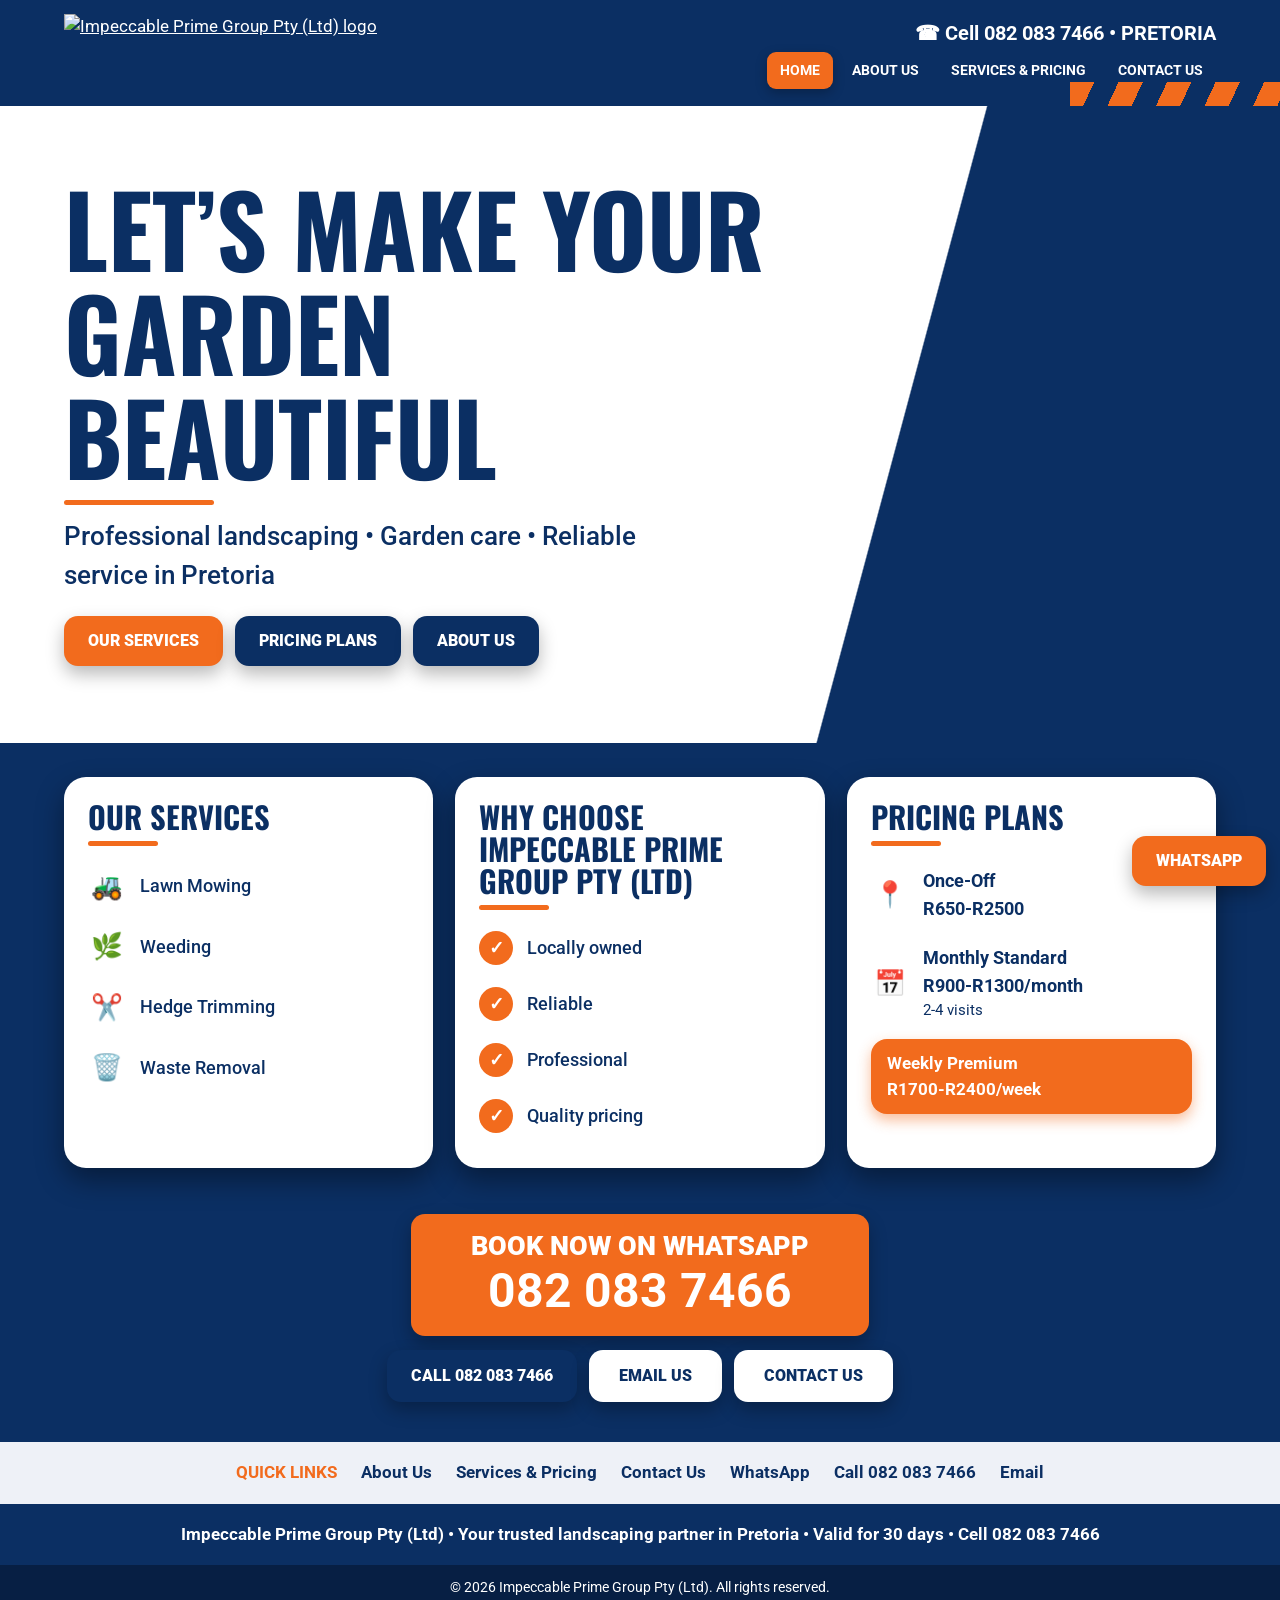
==== index.html @ f33c02d3 "Add files via upload" ====
<!DOCTYPE html>
<html lang="en"><head><meta charset="utf-8"><meta name="viewport" content="width=device-width,initial-scale=1">
<title>Impeccable Prime Group Pty (Ltd) | Pretoria</title><meta name="description" content="Professional landscaping, garden care and reliable service in Pretoria."><link rel="icon" href="images/logo.png">
<link href="https://fonts.googleapis.com/css2?family=Montserrat:wght@500;700;800&family=Oswald:wght@500;700&family=Roboto:wght@400;500;700;900&display=swap" rel="stylesheet">
<link rel="stylesheet" href="index.css"></head>
<body class="">

<header class="top dark"><a class="logo" href="index.html"><img src="images/logo-white.png" alt="Impeccable Prime Group Pty (Ltd) logo" data-zoom></a><div class="right"><a class="ph" href="tel:+27820837466">&#9742; Cell 082 083 7466 &bull; PRETORIA</a><div class="navwrap"><button class="burger" aria-label="Menu">&#9776;</button><nav class="nav"><a href="index.html" class="on">Home</a><a href="about.html">About Us</a><a href="services-pricing.html">Services &amp; Pricing</a><a href="contact.html">Contact Us</a></nav></div></div></header>
<section class="hero fade"><h1>Let&rsquo;s make your garden beautiful</h1><div class="bar"></div>
<p>Professional landscaping &bull; Garden care &bull; Reliable service in Pretoria</p>
<div class="btns"><a class="btn" href="services-pricing.html">Our Services</a><a class="btn navy" href="services-pricing.html#pricing">Pricing Plans</a><a class="btn navy" href="about.html">About Us</a></div></section>
<section class="panel"><div class="cards">
<div class="card fade"><h2>Our Services</h2><div class="bar"></div><ul>
<li><span class="ic">&#128668;</span>Lawn Mowing</li><li><span class="ic">&#127807;</span>Weeding</li><li><span class="ic">&#9986;&#65039;</span>Hedge Trimming</li><li><span class="ic">&#128465;&#65039;</span>Waste Removal</li></ul></div>
<div class="card fade"><h2>Why choose Impeccable Prime Group Pty (Ltd)</h2><div class="bar"></div><ul>
<li><span class="ck">&#10003;</span>Locally owned</li><li><span class="ck">&#10003;</span>Reliable</li><li><span class="ck">&#10003;</span>Professional</li><li><span class="ck">&#10003;</span>Quality pricing</li></ul></div>
<div class="card fade"><h2>Pricing Plans</h2><div class="bar"></div><ul>
<li><span class="ic">&#128205;</span><div><b>Once-Off</b><b>R650-R2500</b></div></li>
<li><span class="ic">&#128197;</span><div><b>Monthly Standard</b><b>R900-R1300/month</b><small>2-4 visits</small></div></li></ul>
<div class="pill">Weekly Premium<br>R1700-R2400/week</div></div></div></section>
<section class="cta fade"><a class="btn big" href="https://wa.me/27820837466" target="_blank" rel="noopener">Book now on WhatsApp<strong>082 083 7466</strong></a>
<div class="btns"><a class="btn navy" href="tel:+27820837466">Call 082 083 7466</a><a class="btn white" href="mailto:unitylaka@gmail.com">Email Us</a><a class="btn white" href="contact.html">Contact Us</a></div></section>
<div class="quick"><b>Quick links</b><a href="about.html">About Us</a><a href="services-pricing.html">Services &amp; Pricing</a><a href="contact.html">Contact Us</a><a href="https://wa.me/27820837466" target="_blank" rel="noopener">WhatsApp</a><a href="tel:+27820837466">Call 082 083 7466</a><a href="mailto:unitylaka@gmail.com">Email</a></div><a class="btn wa" href="https://wa.me/27820837466" target="_blank" rel="noopener">WhatsApp</a>
<footer class="foot">Impeccable Prime Group Pty (Ltd) &bull; Your trusted landscaping partner in Pretoria &bull; Valid for 30 days &bull; Cell 082 083 7466</footer>
<div class="copy">&copy; 2026 Impeccable Prime Group Pty (Ltd). All rights reserved.</div>
<script src="index.js"></script></body></html>
---- index.css ----
:root{--navy:#0B2F63;--orange:#F26B1D;--peach:#FDE3CF}
*{box-sizing:border-box;margin:0;padding:0}
html{scroll-behavior:smooth}
body{font:17px/1.5 Roboto,Arial,sans-serif;color:var(--navy);background:#fff}
h1,h2,h3{font-family:Oswald,'Arial Narrow',sans-serif;text-transform:uppercase;line-height:1.05}
.mont h1,.mont h2,.mont h3{font-family:Montserrat,Arial,sans-serif;font-weight:800}
img{max-width:100%;display:block}a{color:inherit}
img[data-zoom]{cursor:zoom-in}
.fade{opacity:0;transform:translateY(20px);transition:opacity .8s,transform .8s}.fade.show{opacity:1;transform:none}
.top{position:relative;display:grid;grid-template-columns:1fr auto 1fr;align-items:center;gap:14px;padding:14px 5%;background:var(--hbg,#fff);color:var(--htx,var(--navy));z-index:5}
.top.dark{--hbg:var(--navy);--htx:#fff}
.top .logo{grid-column:1}.top.mid .logo{grid-column:2;justify-self:center}
.logo img{height:78px;width:auto}
.top .right{grid-column:3;justify-self:end;display:flex;flex-direction:column;align-items:flex-end;gap:4px}
.nav{display:flex;gap:6px;flex-wrap:wrap;justify-content:flex-end}
.nav a{padding:8px 13px;border-radius:9px;text-decoration:none;font-weight:700;font-size:14px;text-transform:uppercase}
.nav a:hover,.nav a.on{background:var(--orange);color:#fff;box-shadow:0 4px 12px rgba(0,0,0,.25)}
.burger{display:none;background:var(--orange);color:#fff;border:0;border-radius:9px;font-size:24px;padding:4px 12px;box-shadow:0 4px 12px rgba(0,0,0,.25)}
@media(max-width:820px){.burger{display:block}.logo img{height:58px}
.nav{display:none;position:absolute;right:5%;top:100%;flex-direction:column;background:var(--hbg,#fff);padding:10px;border-radius:0 0 14px 14px;box-shadow:0 10px 24px rgba(0,0,0,.3);min-width:210px}.nav.open{display:flex}}
.btn{display:inline-flex;align-items:center;justify-content:center;gap:8px;padding:13px 24px;border-radius:14px;background:var(--orange);color:#fff;font-weight:900;text-decoration:none;text-transform:uppercase;box-shadow:0 8px 18px rgba(0,0,0,.28);transition:transform .2s,box-shadow .2s;border:0;cursor:pointer;font-size:1rem}
.btn:hover{transform:translateY(-3px);box-shadow:0 12px 24px rgba(0,0,0,.35)}
.btn.navy{background:var(--navy)}.btn.white{background:#fff;color:var(--navy)}
.btns{display:flex;flex-wrap:wrap;gap:12px}
.bar{width:150px;height:5px;border-radius:3px;background:var(--orange);margin:12px 0}
.quick{display:flex;flex-wrap:wrap;gap:8px 24px;justify-content:center;padding:18px 5%;font-weight:700;background:#eef1f7;color:var(--navy)}
.quick b{color:var(--orange);text-transform:uppercase}.quick a{text-decoration:none}.quick a:hover{color:var(--orange)}
.foot{background:var(--navy);color:#fff;text-align:center;padding:18px 5%;font-weight:700}
.foot span{color:var(--orange)}
.wa{position:fixed;right:14px;bottom:14px;z-index:20}
.lb{position:fixed;inset:0;background:rgba(0,0,0,.85);display:flex;align-items:center;justify-content:center;z-index:99;cursor:zoom-out;padding:16px}
.lb img{max-height:92vh;background:#fff;border-radius:10px}
@media(prefers-reduced-motion:reduce){.fade{transition:none;opacity:1;transform:none}html{scroll-behavior:auto}}

/* index page styles */
.top::after{content:"";position:absolute;right:0;bottom:0;width:210px;height:24px;background:repeating-linear-gradient(115deg,var(--orange) 0 22px,transparent 22px 44px);z-index:-1}
.ph{font-weight:700;font-size:1.25rem;text-decoration:none}
.hero{padding:clamp(30px,6vw,70px) 5% clamp(36px,6vw,80px);background:linear-gradient(105deg,#fff 0 68%,var(--navy) 68.1%)}
.hero h1{font-size:clamp(2.6rem,8.5vw,6.2rem);max-width:62%;color:var(--navy)}
.hero p{font-weight:500;font-size:clamp(1.05rem,2.4vw,1.6rem);max-width:640px;margin-bottom:22px}
.panel{background:var(--navy);padding:34px 5% 20px}
.cards{display:grid;grid-template-columns:repeat(auto-fit,minmax(270px,1fr));gap:22px;max-width:1200px;margin:auto}
.card{background:#fff;border-radius:22px;padding:24px;box-shadow:0 12px 28px rgba(0,0,0,.4)}
.card h2{font-size:1.9rem}.card .bar{width:70px;margin:8px 0 10px}
.card li{list-style:none;display:flex;align-items:center;gap:14px;padding:11px 0;font-weight:500;font-size:1.15rem}
.ic{flex:none;width:38px;text-align:center;font-size:1.6rem}
.ck{flex:none;width:34px;height:34px;border-radius:50%;background:var(--orange);color:#fff;display:grid;place-items:center;font-weight:900}
.card li b{display:block;font-weight:700}
.card small{display:block;font-weight:400;font-size:.95rem}
.pill{background:var(--orange);color:#fff;border-radius:16px;padding:12px 16px;font-weight:700;margin-top:6px;box-shadow:0 6px 14px rgba(242,107,29,.45)}
.cta{background:var(--navy);text-align:center;padding:26px 5% 40px}
.cta .btns{justify-content:center;margin-top:14px}
.big{flex-direction:column;gap:0;padding:16px clamp(20px,6vw,60px);font-size:clamp(1rem,3vw,1.7rem);line-height:1.2}
.big strong{font-size:clamp(1.6rem,6vw,3rem)}
.cta .btn.white{padding:14px 30px}

/* footer */
.copy{background:#071f44;color:#fff;text-align:center;padding:12px 5%;font-size:.9rem}
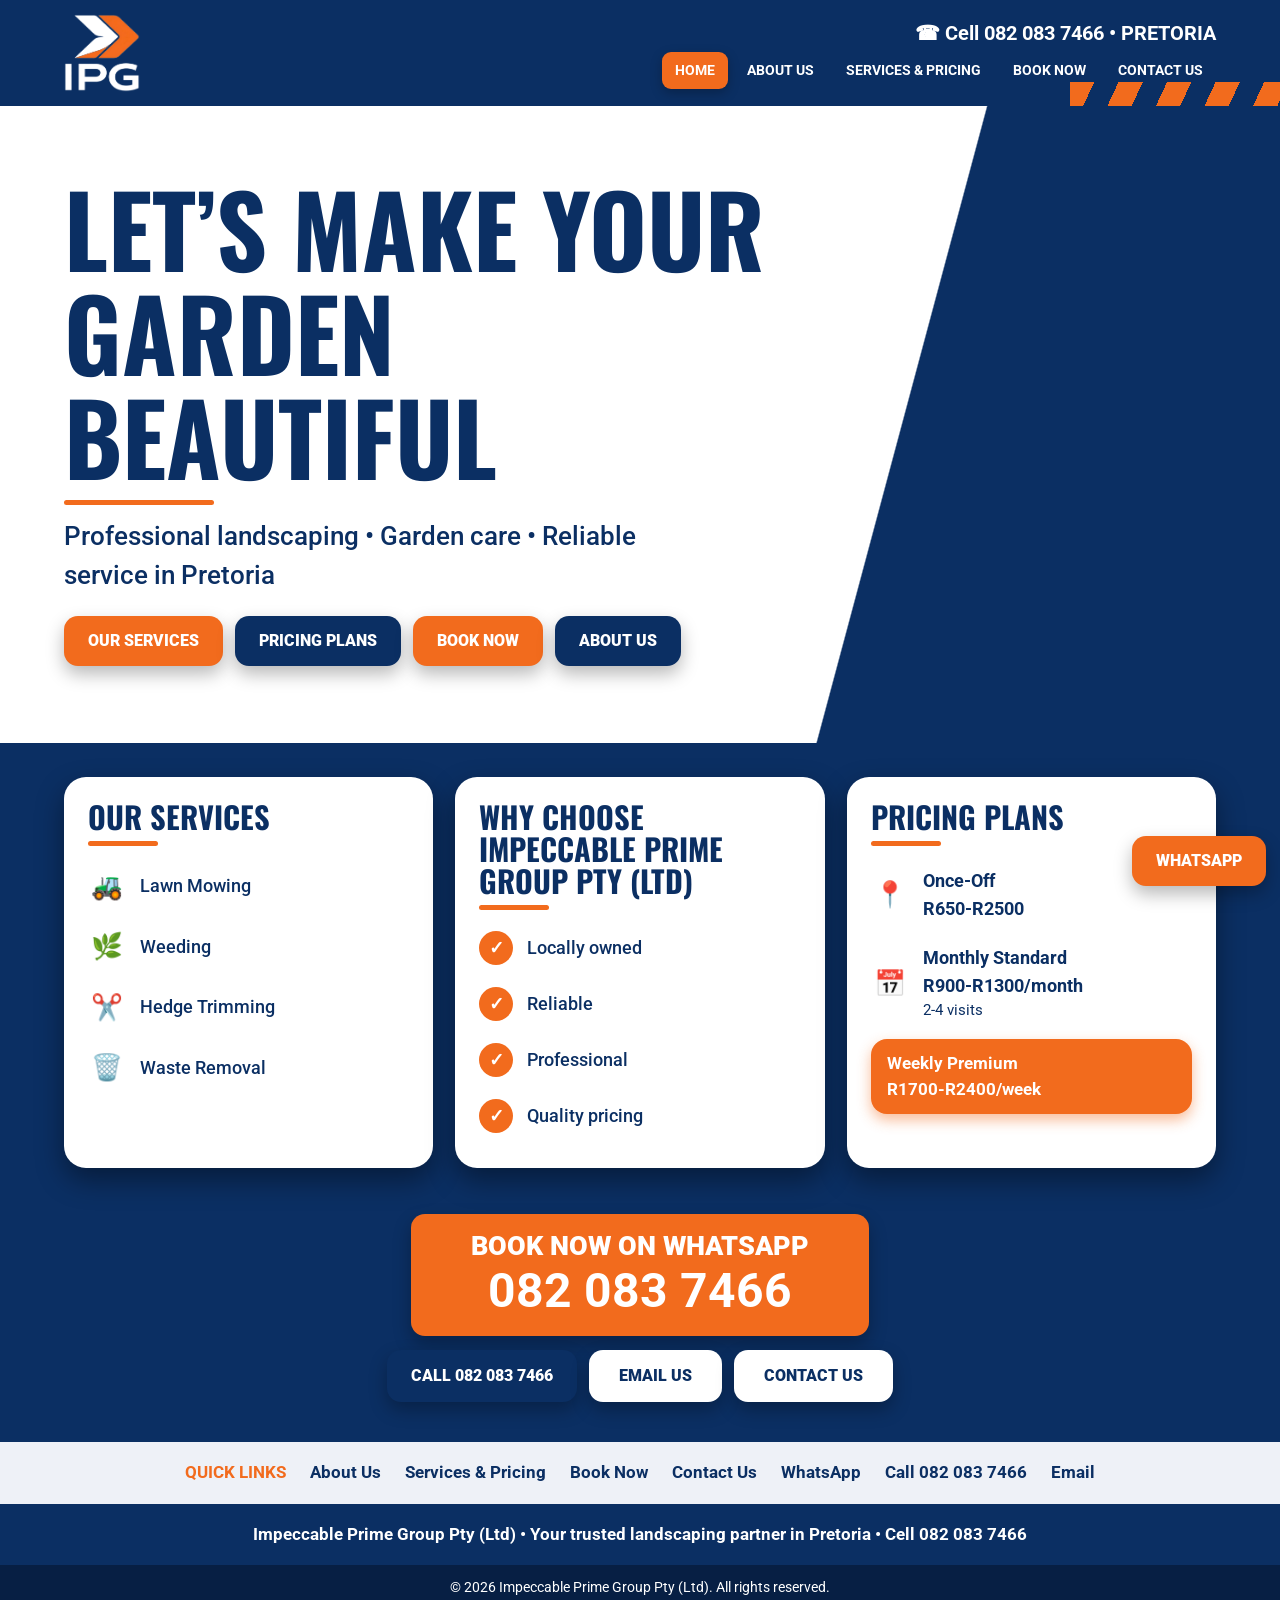
==== commit 63b1763f: "Add files via upload" ====
--- a/index.html
+++ b/index.html
@@ -1,26 +1,104 @@
 <!DOCTYPE html>
-<html lang="en"><head><meta charset="utf-8"><meta name="viewport" content="width=device-width,initial-scale=1">
-<title>Impeccable Prime Group Pty (Ltd) | Pretoria</title><meta name="description" content="Professional landscaping, garden care and reliable service in Pretoria."><link rel="icon" href="images/logo.png">
-<link href="https://fonts.googleapis.com/css2?family=Montserrat:wght@500;700;800&family=Oswald:wght@500;700&family=Roboto:wght@400;500;700;900&display=swap" rel="stylesheet">
-<link rel="stylesheet" href="index.css"></head>
-<body class="">
-
-<header class="top dark"><a class="logo" href="index.html"><img src="images/logo-white.png" alt="Impeccable Prime Group Pty (Ltd) logo" data-zoom></a><div class="right"><a class="ph" href="tel:+27820837466">&#9742; Cell 082 083 7466 &bull; PRETORIA</a><div class="navwrap"><button class="burger" aria-label="Menu">&#9776;</button><nav class="nav"><a href="index.html" class="on">Home</a><a href="about.html">About Us</a><a href="services-pricing.html">Services &amp; Pricing</a><a href="contact.html">Contact Us</a></nav></div></div></header>
-<section class="hero fade"><h1>Let&rsquo;s make your garden beautiful</h1><div class="bar"></div>
-<p>Professional landscaping &bull; Garden care &bull; Reliable service in Pretoria</p>
-<div class="btns"><a class="btn" href="services-pricing.html">Our Services</a><a class="btn navy" href="services-pricing.html#pricing">Pricing Plans</a><a class="btn navy" href="about.html">About Us</a></div></section>
-<section class="panel"><div class="cards">
-<div class="card fade"><h2>Our Services</h2><div class="bar"></div><ul>
-<li><span class="ic">&#128668;</span>Lawn Mowing</li><li><span class="ic">&#127807;</span>Weeding</li><li><span class="ic">&#9986;&#65039;</span>Hedge Trimming</li><li><span class="ic">&#128465;&#65039;</span>Waste Removal</li></ul></div>
-<div class="card fade"><h2>Why choose Impeccable Prime Group Pty (Ltd)</h2><div class="bar"></div><ul>
-<li><span class="ck">&#10003;</span>Locally owned</li><li><span class="ck">&#10003;</span>Reliable</li><li><span class="ck">&#10003;</span>Professional</li><li><span class="ck">&#10003;</span>Quality pricing</li></ul></div>
-<div class="card fade"><h2>Pricing Plans</h2><div class="bar"></div><ul>
-<li><span class="ic">&#128205;</span><div><b>Once-Off</b><b>R650-R2500</b></div></li>
-<li><span class="ic">&#128197;</span><div><b>Monthly Standard</b><b>R900-R1300/month</b><small>2-4 visits</small></div></li></ul>
-<div class="pill">Weekly Premium<br>R1700-R2400/week</div></div></div></section>
-<section class="cta fade"><a class="btn big" href="https://wa.me/27820837466" target="_blank" rel="noopener">Book now on WhatsApp<strong>082 083 7466</strong></a>
-<div class="btns"><a class="btn navy" href="tel:+27820837466">Call 082 083 7466</a><a class="btn white" href="mailto:unitylaka@gmail.com">Email Us</a><a class="btn white" href="contact.html">Contact Us</a></div></section>
-<div class="quick"><b>Quick links</b><a href="about.html">About Us</a><a href="services-pricing.html">Services &amp; Pricing</a><a href="contact.html">Contact Us</a><a href="https://wa.me/27820837466" target="_blank" rel="noopener">WhatsApp</a><a href="tel:+27820837466">Call 082 083 7466</a><a href="mailto:unitylaka@gmail.com">Email</a></div><a class="btn wa" href="https://wa.me/27820837466" target="_blank" rel="noopener">WhatsApp</a>
-<footer class="foot">Impeccable Prime Group Pty (Ltd) &bull; Your trusted landscaping partner in Pretoria &bull; Valid for 30 days &bull; Cell 082 083 7466</footer>
-<div class="copy">&copy; 2026 Impeccable Prime Group Pty (Ltd). All rights reserved.</div>
-<script src="index.js"></script></body></html>+<html lang="en">
+    <head>
+        <meta charset="utf-8">
+        <meta name="viewport" content="width=device-width,initial-scale=1">
+        <title>Impeccable Prime Group Pty (Ltd) | Pretoria</title>
+        <meta name="description" content="Professional landscaping, garden care and reliable service in Pretoria.">
+        <link rel="icon" href="images/logo.png">
+        <link href="https://fonts.googleapis.com/css2?family=Montserrat:wght@500;700;800&family=Oswald:wght@500;700&family=Roboto:wght@400;500;700;900&display=swap" rel="stylesheet">
+        <link rel="stylesheet" href="index.css">
+    </head>
+    <body class="">
+        <header class="top dark">
+            <a class="logo" href="index.html">
+                <img src="images/logo-white.png" alt="Impeccable Prime Group Pty (Ltd) logo" data-zoom>
+            </a>
+            <div class="right">
+                <a class="ph" href="tel:+27820837466">&#9742; Cell 082 083 7466 &bull; PRETORIA</a>
+                <div class="navwrap">
+                    <button class="burger" aria-label="Menu">&#9776;</button>
+                    <nav class="nav">
+                        <a href="index.html" class="on">Home</a>
+                        <a href="about.html">About Us</a>
+                        <a href="services-pricing.html">Services &amp; Pricing</a>
+                        <a href="booking.html">Book Now</a>
+                        <a href="contact.html">Contact Us</a>
+                    </nav>
+                </div>
+            </div>
+        </header>
+        <section class="hero fade">
+            <h1>Let&rsquo;s make your garden beautiful</h1>
+            <div class="bar"></div>
+            <p>Professional landscaping &bull; Garden care &bull; Reliable service in Pretoria</p>
+            <div class="btns">
+                <a class="btn" href="services-pricing.html">Our Services</a>
+                <a class="btn navy" href="services-pricing.html#pricing">Pricing Plans</a>
+                <a class="btn" href="booking.html">Book Now</a>
+                <a class="btn navy" href="about.html">About Us</a>
+            </div>
+        </section>
+        <section class="panel">
+            <div class="cards">
+                <div class="card fade">
+                    <h2>Our Services</h2>
+                    <div class="bar"></div>
+                    <ul>
+                        <li><span class="ic">&#128668;</span>Lawn Mowing</li>
+                        <li><span class="ic">&#127807;</span>Weeding</li>
+                        <li><span class="ic">&#9986;&#65039;</span>Hedge Trimming</li>
+                        <li><span class="ic">&#128465;&#65039;</span>Waste Removal</li>
+                    </ul>
+                </div>
+                <div class="card fade">
+                    <h2>Why choose Impeccable Prime Group Pty (Ltd)</h2>
+                    <div class="bar"></div>
+                    <ul>
+                        <li><span class="ck">&#10003;</span>Locally owned</li>
+                        <li><span class="ck">&#10003;</span>Reliable</li>
+                        <li><span class="ck">&#10003;</span>Professional</li>
+                        <li><span class="ck">&#10003;</span>Quality pricing</li>
+                    </ul>
+                </div>
+                <div class="card fade">
+                    <h2>Pricing Plans</h2>
+                    <div class="bar"></div>
+                    <ul>
+                        <li><span class="ic">&#128205;</span>
+                            <div><b>Once-Off</b><b>R650-R2500</b></div>
+                        </li>
+                        <li><span class="ic">&#128197;</span>
+                            <div><b>Monthly Standard</b><b>R900-R1300/month</b><small>2-4 visits</small></div>
+                        </li>
+                    </ul>
+                    <div class="pill">Weekly Premium<br>R1700-R2400/week</div>
+                </div>
+            </div>
+        </section>
+        <section class="cta fade">
+            <a class="btn big" href="https://wa.me/27820837466" target="_blank" rel="noopener">Book now on WhatsApp<strong>082 083 7466</strong></a>
+            <div class="btns">
+                <a class="btn navy" href="tel:+27820837466">Call 082 083 7466</a>
+                <a class="btn white" href="mailto:unitylaka@gmail.com">Email Us</a>
+                <a class="btn white" href="contact.html">Contact Us</a>
+            </div>
+        </section>
+        <div class="quick">
+            <b>Quick links</b>
+            <a href="about.html">About Us</a>
+            <a href="services-pricing.html">Services &amp; Pricing</a>
+            <a href="booking.html">Book Now</a>
+            <a href="contact.html">Contact Us</a>
+            <a href="https://wa.me/27820837466" target="_blank" rel="noopener">WhatsApp</a>
+            <a href="tel:+27820837466">Call 082 083 7466</a>
+            <a href="mailto:unitylaka@gmail.com">Email</a>
+        </div>
+        <a class="btn wa" href="https://wa.me/27820837466" target="_blank" rel="noopener">WhatsApp</a>
+        <footer class="foot">
+            Impeccable Prime Group Pty (Ltd) &bull; Your trusted landscaping partner in Pretoria &bull; Cell 082 083 7466
+        </footer>
+        <div class="copy">&copy; 2026 Impeccable Prime Group Pty (Ltd). All rights reserved.</div>
+        <script src="index.js"></script>
+    </body>
+</html>
